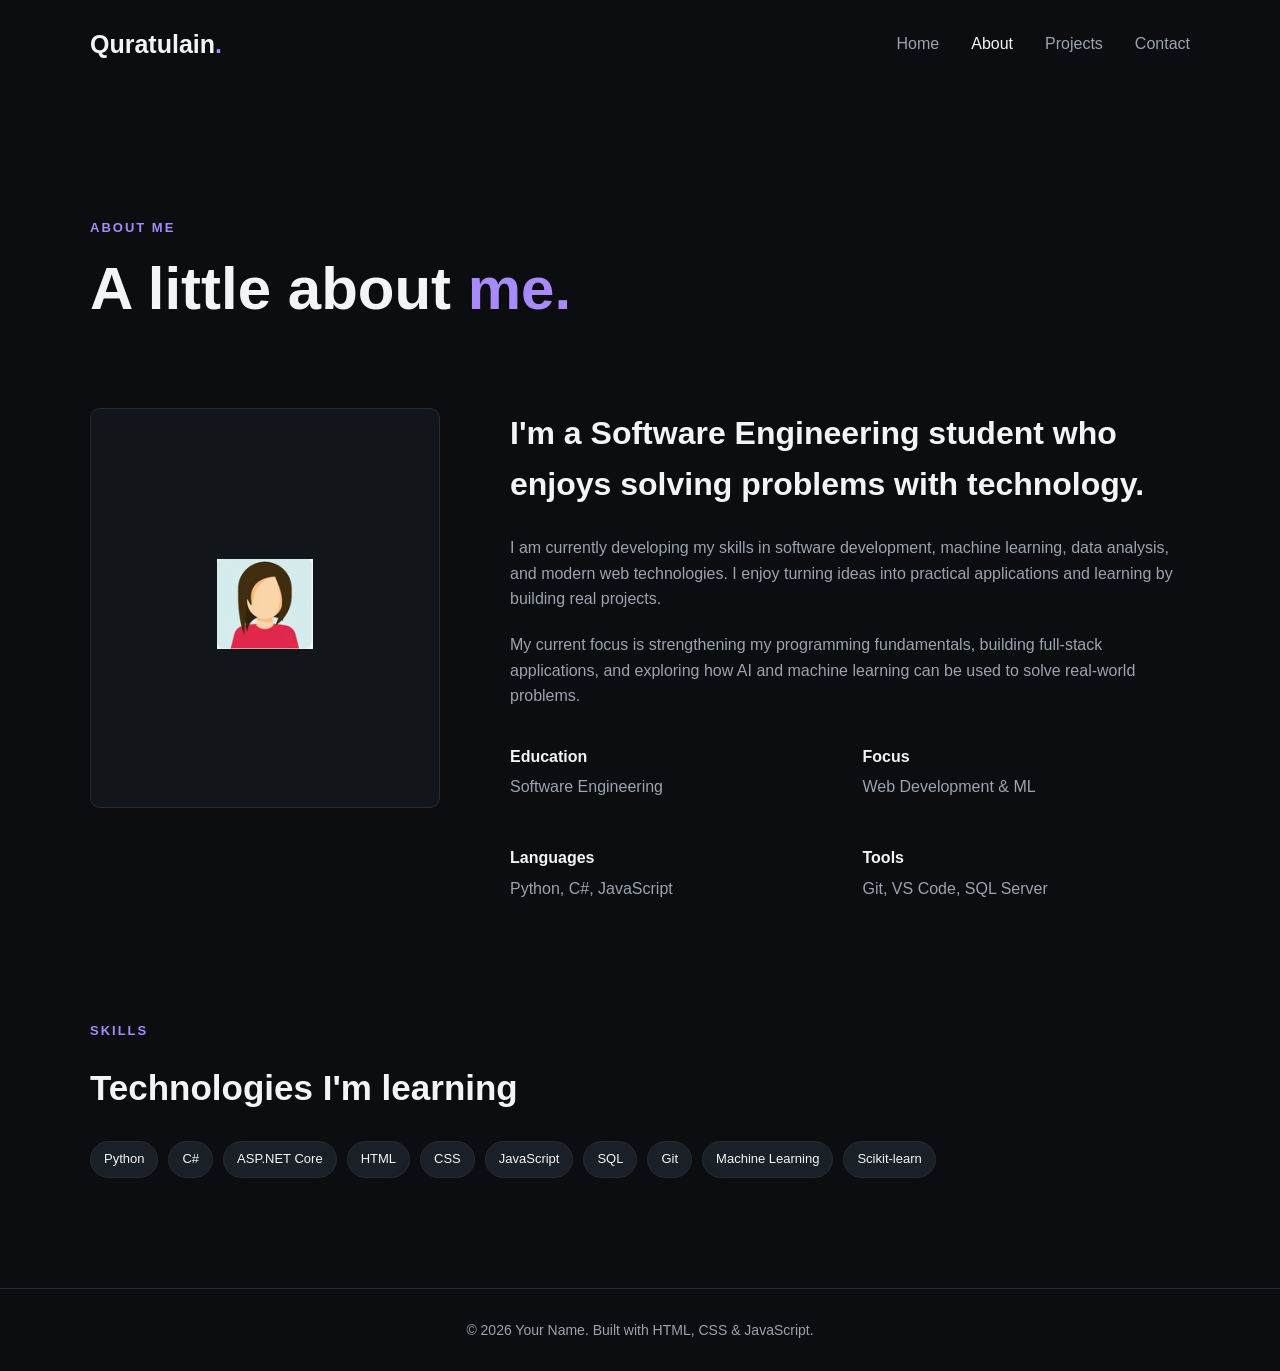
==== about.html @ 80bb2519 "Deployed Portfolio" ====
<!DOCTYPE html>
<html lang="en">
<head>
    <meta charset="UTF-8">
    <meta name="viewport" content="width=device-width, initial-scale=1.0">
    <title>About | Quratulain</title>
    <link rel="stylesheet" href="css/style.css">
</head>

<body>

<header>
    <nav class="navbar">
        <a href="index.html" class="logo">Quratulain<span>.</span></a>

        <button class="menu-btn" id="menuBtn">☰</button>

        <ul class="nav-links" id="navLinks">
            <li><a href="index.html">Home</a></li>
            <li><a href="about.html" class="active">About</a></li>
            <li><a href="projects.html">Projects</a></li>
            <li><a href="contact.html">Contact</a></li>
        </ul>
    </nav>
</header>

<main>

<section class="page-header">
    <p class="eyebrow">ABOUT ME</p>
    <h1>A little about <span>me.</span></h1>
</section>

<section class="about-section">

    <div class="about-image">
        <div class="profile-placeholder">
           
            <span>
                <img src="images/profile.png" alt="Profile Picture">
            </span>
        </div>
    </div>

    <div class="about-content">

        <h2>I'm a Software Engineering student who enjoys solving problems with technology.</h2>

        <p>
            I am currently developing my skills in software development,
            machine learning, data analysis, and modern web technologies.
            I enjoy turning ideas into practical applications and learning
            by building real projects.
        </p>

        <p>
            My current focus is strengthening my programming fundamentals,
            building full-stack applications, and exploring how AI and
            machine learning can be used to solve real-world problems.
        </p>

        <div class="info-grid">
            <div>
                <strong>Education</strong>
                <p>Software Engineering</p>
            </div>

            <div>
                <strong>Focus</strong>
                <p>Web Development & ML</p>
            </div>

            <div>
                <strong>Languages</strong>
                <p>Python, C#, JavaScript</p>
            </div>

            <div>
                <strong>Tools</strong>
                <p>Git, VS Code, SQL Server</p>
            </div>
        </div>

    </div>

</section>

<section class="skills-section">

    <p class="eyebrow">SKILLS</p>
    <h2>Technologies I'm learning</h2>

    <div class="tags">
        <span>Python</span>
        <span>C#</span>
        <span>ASP.NET Core</span>
        <span>HTML</span>
        <span>CSS</span>
        <span>JavaScript</span>
        <span>SQL</span>
        <span>Git</span>
        <span>Machine Learning</span>
        <span>Scikit-learn</span>
    </div>

</section>

</main>

<footer>
    <p>© 2026 Your Name. Built with HTML, CSS & JavaScript.</p>
</footer>

<script src="js/script.js"></script>
</body>
</html>
---- css/style.css ----
* {
    margin: 0;
    padding: 0;
    box-sizing: border-box;
}

:root {
    --bg: #0b0d10;
    --surface: #12161b;
    --surface-light: #1a2027;
    --text: #f3f4f6;
    --muted: #9ca3af;
    --accent: #8b5cf6;
    --accent-light: #a78bfa;
    --border: #252b33;
}

html {
    scroll-behavior: smooth;
}

body {
    font-family: Arial, Helvetica, sans-serif;
    background: var(--bg);
    color: var(--text);
    line-height: 1.6;
}

a {
    color: inherit;
    text-decoration: none;
}

.navbar {
    max-width: 1150px;
    margin: auto;
    padding: 24px 25px;

    display: flex;
    justify-content: space-between;
    align-items: center;
}

.logo {
    font-size: 25px;
    font-weight: 700;
}

.logo span,
h1 span {
    color: var(--accent-light);
}

.nav-links {
    display: flex;
    gap: 32px;
    list-style: none;
}

.nav-links a {
    color: var(--muted);
    transition: 0.3s;
}

.nav-links a:hover,
.nav-links a.active {
    color: var(--text);
}

.menu-btn {
    display: none;
    background: none;
    border: none;
    color: white;
    font-size: 25px;
    cursor: pointer;
}

main {
    max-width: 1150px;
    margin: auto;
    padding: 40px 25px 80px;
}

.hero {
    min-height: 650px;

    display: grid;
    grid-template-columns: 1.1fr 0.9fr;
    gap: 70px;
    align-items: center;
}

.eyebrow {
    color: var(--accent-light);
    font-size: 13px;
    font-weight: bold;
    letter-spacing: 2px;
    margin-bottom: 18px;
}

h1 {
    font-size: clamp(48px, 7vw, 82px);
    line-height: 1.05;
    margin-bottom: 28px;
}

.hero-text {
    max-width: 600px;
    color: var(--muted);
    font-size: 18px;
    margin-bottom: 35px;
}

.hero-buttons {
    display: flex;
    gap: 15px;
}

.btn {
    display: inline-block;
    padding: 13px 22px;
    border-radius: 7px;
    border: 1px solid var(--border);
    transition: 0.3s;
    cursor: pointer;
}

.primary {
    background: var(--accent);
    border-color: var(--accent);
    color: white;
}

.primary:hover {
    background: var(--accent-light);
}

.secondary {
    background: transparent;
}

.secondary:hover {
    background: var(--surface-light);
}

.code-window {
    background: var(--surface);
    border: 1px solid var(--border);
    border-radius: 12px;
    overflow: hidden;
    box-shadow: 0 25px 80px rgba(0, 0, 0, 0.4);
}

.window-top {
    height: 45px;
    border-bottom: 1px solid var(--border);
    display: flex;
    align-items: center;
    gap: 7px;
    padding-left: 15px;
}

.window-top span {
    width: 10px;
    height: 10px;
    border-radius: 50%;
    background: #555;
}

pre {
    padding: 28px;
    overflow-x: auto;
}

code {
    color: #d1d5db;
    font-family: Consolas, monospace;
}

.skills-preview {
    padding: 80px 0;
}

.skill-grid {
    display: grid;
    grid-template-columns: repeat(3, 1fr);
    gap: 20px;
}

.skill-card {
    background: var(--surface);
    border: 1px solid var(--border);
    padding: 30px;
    border-radius: 10px;
}

.skill-card h3 {
    margin-bottom: 10px;
}

.skill-card p {
    color: var(--muted);
}

.page-header {
    padding: 90px 0 60px;
    max-width: 750px;
}

.page-header h1 {
    font-size: 60px;
}

.page-header > p:last-child {
    color: var(--muted);
    font-size: 18px;
}

.about-section {
    display: grid;
    grid-template-columns: 350px 1fr;
    gap: 70px;
    align-items: start;
}

.profile-placeholder {
    height: 400px;
    background: var(--surface);
    border: 1px solid var(--border);
    display: flex;
    align-items: center;
    justify-content: center;
    color: var(--muted);
    border-radius: 10px;
    text-align: center;
}

.about-content h2 {
    font-size: 32px;
    margin-bottom: 25px;
}

.about-content p {
    color: var(--muted);
    margin-bottom: 20px;
}

.info-grid {
    margin-top: 35px;
    display: grid;
    grid-template-columns: 1fr 1fr;
    gap: 25px;
}

.info-grid strong {
    color: var(--text);
}

.info-grid p {
    margin-top: 5px;
}

.skills-section {
    padding: 100px 0 30px;
}

.skills-section h2 {
    font-size: 35px;
    margin-bottom: 25px;
}

.tags {
    display: flex;
    flex-wrap: wrap;
    gap: 10px;
}

.tags span,
.project-tags span {
    background: var(--surface-light);
    border: 1px solid var(--border);
    padding: 7px 13px;
    border-radius: 20px;
    font-size: 13px;
}

.projects-grid {
    display: grid;
    grid-template-columns: repeat(2, 1fr);
    gap: 25px;
}

.project-card {
    background: var(--surface);
    border: 1px solid var(--border);
    border-radius: 10px;
    overflow: hidden;
    transition: 0.3s;
}

.project-card:hover {
    transform: translateY(-5px);
}

.project-image {
    height: 240px;
    background: var(--surface-light);
    display: flex;
    align-items: center;
    justify-content: center;
    color: var(--muted);
    letter-spacing: 2px;
}

.project-content {
    padding: 28px;
}

.project-type {
    color: var(--accent-light);
    font-size: 12px;
    letter-spacing: 1.5px;
    font-weight: bold;
}

.project-content h2 {
    margin: 10px 0;
}

.project-content > p:not(.project-type) {
    color: var(--muted);
}

.project-tags {
    display: flex;
    gap: 7px;
    flex-wrap: wrap;
    margin: 20px 0;
}

.project-link {
    color: var(--accent-light);
    font-weight: bold;
}

.contact-section {
    display: grid;
    grid-template-columns: 0.8fr 1.2fr;
    gap: 80px;
}

.contact-info h2 {
    font-size: 35px;
    margin-bottom: 20px;
}

.contact-info > p {
    color: var(--muted);
    margin-bottom: 35px;
}

.contact-item {
    border-top: 1px solid var(--border);
    padding: 20px 0;
}

.contact-item p {
    color: var(--muted);
}

.contact-form {
    display: flex;
    flex-direction: column;
    gap: 10px;
}

.contact-form label {
    margin-top: 12px;
}

.contact-form input,
.contact-form textarea {
    background: var(--surface);
    border: 1px solid var(--border);
    border-radius: 7px;
    padding: 14px;
    color: white;
    font: inherit;
}

.contact-form textarea {
    resize: vertical;
}

.contact-form button {
    margin-top: 20px;
    width: fit-content;
}

#formMessage {
    color: var(--accent-light);
}

footer {
    border-top: 1px solid var(--border);
    text-align: center;
    padding: 30px 20px;
    color: var(--muted);
    font-size: 14px;
}


/* RESPONSIVE */

@media (max-width: 800px) {

    .menu-btn {
        display: block;
    }

    .nav-links {
        position: absolute;
        top: 75px;
        right: 20px;

        display: none;
        flex-direction: column;

        background: var(--surface);
        border: 1px solid var(--border);
        padding: 20px;
        border-radius: 8px;
        gap: 15px;
    }

    .nav-links.show {
        display: flex;
    }

    .hero {
        grid-template-columns: 1fr;
    }

    .skill-grid,
    .projects-grid {
        grid-template-columns: 1fr;
    }

    .about-section,
    .contact-section {
        grid-template-columns: 1fr;
    }

    .page-header h1 {
        font-size: 48px;
    }
}
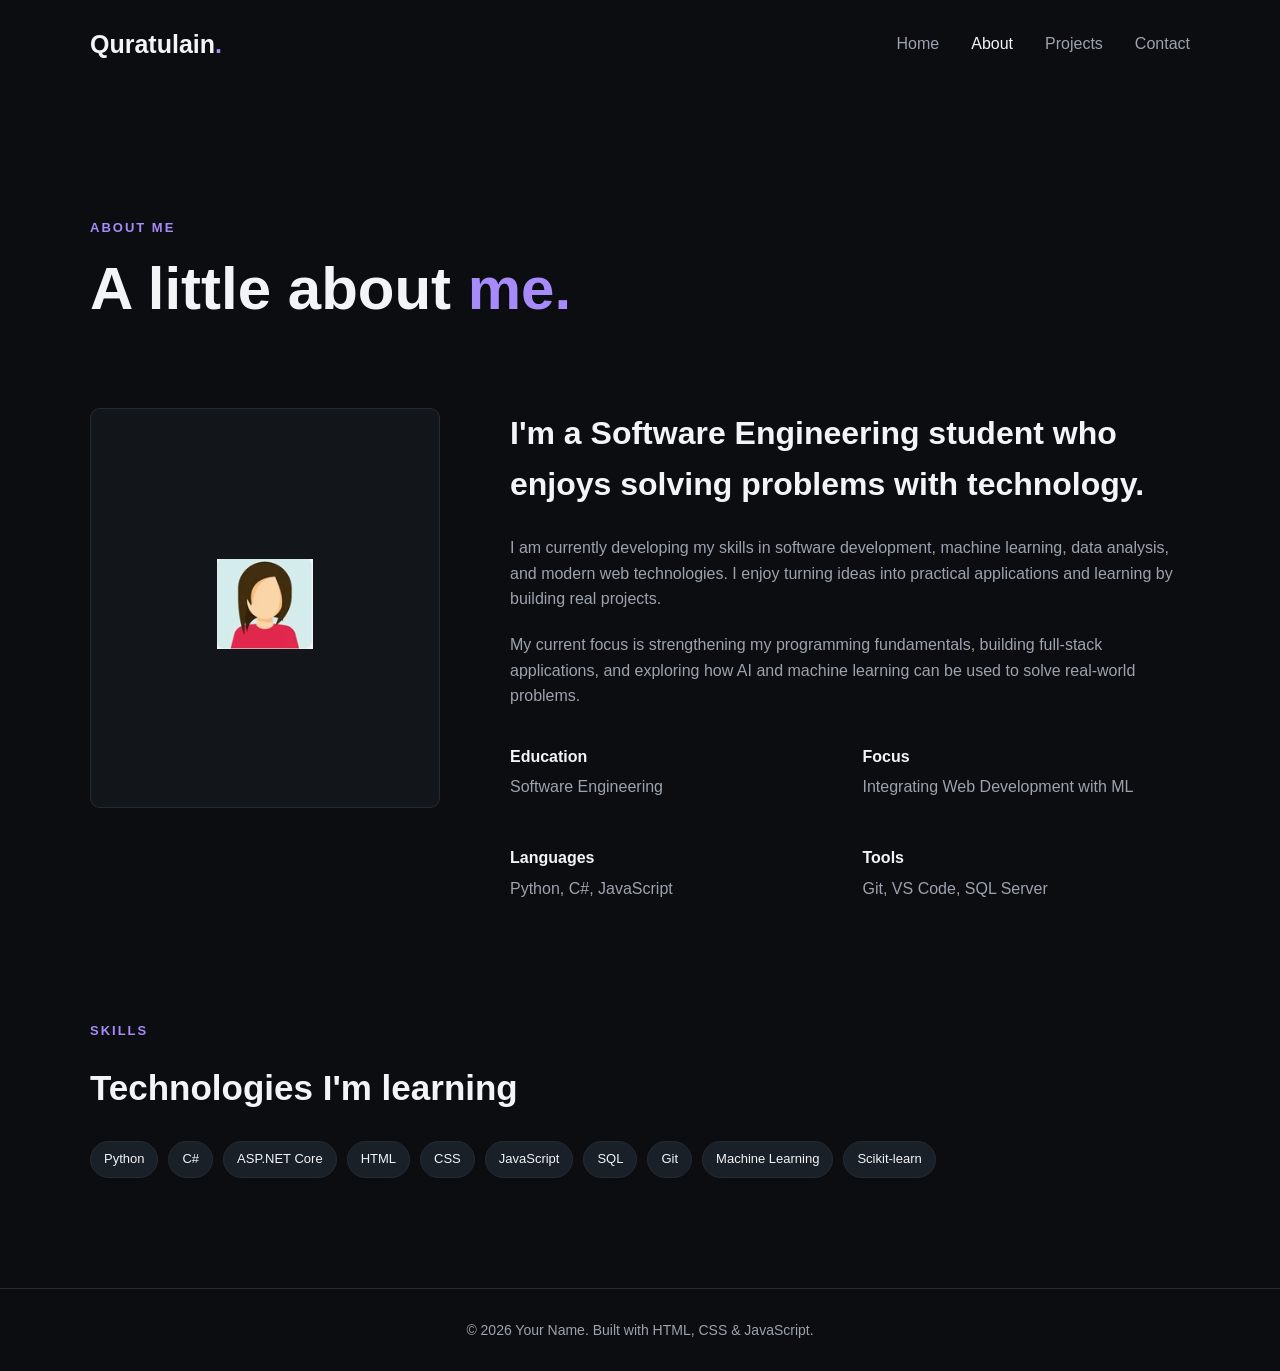
==== commit 07c18287: "Updating interest after feedback" ====
--- a/about.html
+++ b/about.html
@@ -67,7 +67,7 @@
 
             <div>
                 <strong>Focus</strong>
-                <p>Web Development & ML</p>
+                <p>Integrating Web Development with ML</p>
             </div>
 
             <div>
--- a/css/style.css
+++ b/css/style.css
@@ -455,4 +455,91 @@
     .page-header h1 {
         font-size: 48px;
     }
+    /* RESPONSIVE */
+
+    @media (max-width: 800px) {
+
+    .navbar {
+        padding: 18px 20px;
+    }
+
+    .menu-btn {
+        display: block;
+    }
+
+    .nav-links {
+        position: absolute;
+        top: 70px;
+        right: 20px;
+        z-index: 100;
+
+        display: none;
+        flex-direction: column;
+
+        background: var(--surface);
+        border: 1px solid var(--border);
+        padding: 20px;
+        border-radius: 8px;
+        gap: 15px;
+    }
+
+    .nav-links.show {
+        display: flex;
+    }
+
+    main {
+        padding: 30px 20px 60px;
+    }
+
+    .hero {
+        grid-template-columns: 1fr;
+        gap: 40px;
+        min-height: auto;
+        padding: 50px 0;
+    }
+
+    h1 {
+        font-size: clamp(40px, 12vw, 60px);
+    }
+
+    .hero-text {
+        font-size: 16px;
+    }
+
+    .hero-buttons {
+        flex-wrap: wrap;
+    }
+
+    .skill-grid,
+    .projects-grid {
+        grid-template-columns: 1fr;
+    }
+
+    .about-section,
+    .contact-section {
+        grid-template-columns: 1fr;
+        gap: 40px;
+    }
+
+    .page-header {
+        padding: 60px 0 40px;
+    }
+
+    .page-header h1 {
+        font-size: 48px;
+    }
+
+    .project-image {
+        height: 200px;
+    }
+
+    .project-content {
+        padding: 22px;
+    }
+
+    .contact-info h2,
+    .skills-section h2 {
+        font-size: 30px;
+    }
+}
 }
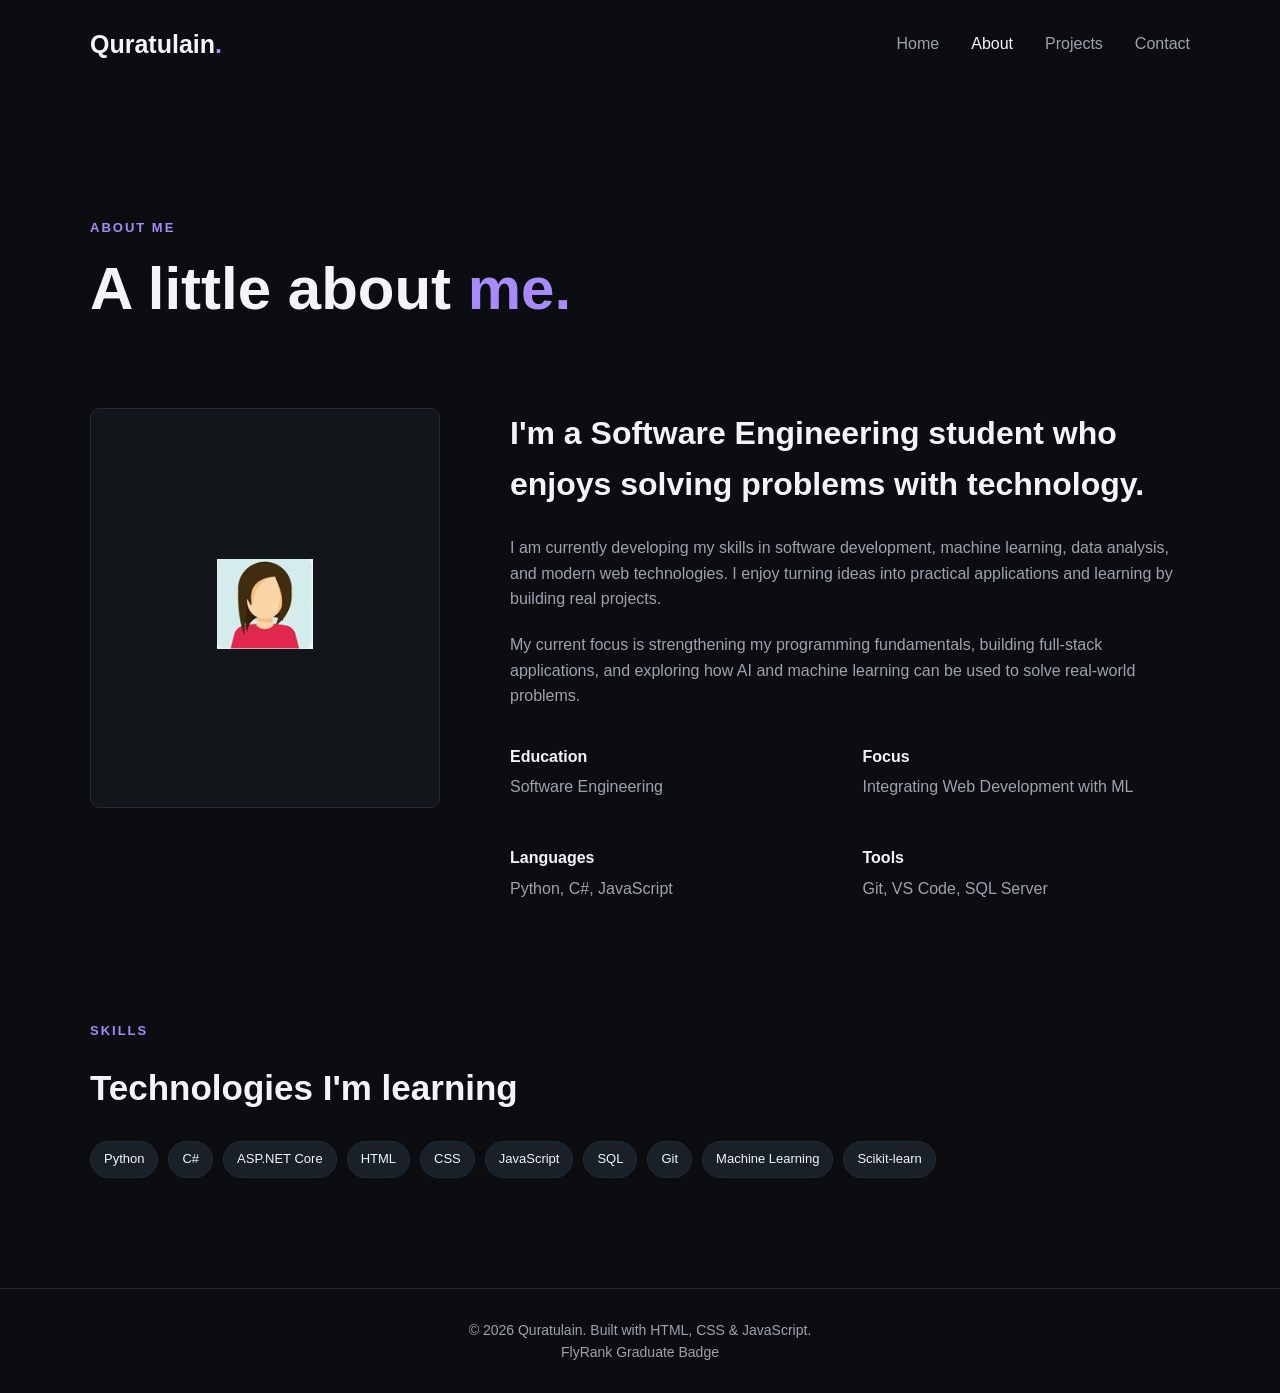
==== commit e2335187: "FlyRank Graduate Badge added" ====
--- a/about.html
+++ b/about.html
@@ -3,7 +3,15 @@
 <head>
     <meta charset="UTF-8">
     <meta name="viewport" content="width=device-width, initial-scale=1.0">
-    <title>About | Quratulain</title>
+    <title>Quratulain Azhar | Software Engineering Portfolio</title>
+    <meta
+        name="description"
+        content="Quratulain Azhar's portfolio showcasing software engineering, web development, and machine learning projects."
+    >
+    <meta
+        name="author"
+        content="Quratulain Azhar"
+    >
     <link rel="stylesheet" href="css/style.css">
 </head>
 
@@ -108,7 +116,10 @@
 </main>
 
 <footer>
-    <p>© 2026 Your Name. Built with HTML, CSS & JavaScript.</p>
+    <p>© 2026 Quratulain. Built with HTML, CSS & JavaScript.</p>
+    <!-- FlyRank Graduate Badge -->
+    <a href= "https://internship.flyrank.ai/verify?id=FR-D1-07CE7-5ED88&first_name=Quratulain"> FlyRank Graduate Badge
+    </a>
 </footer>
 
 <script src="js/script.js"></script>
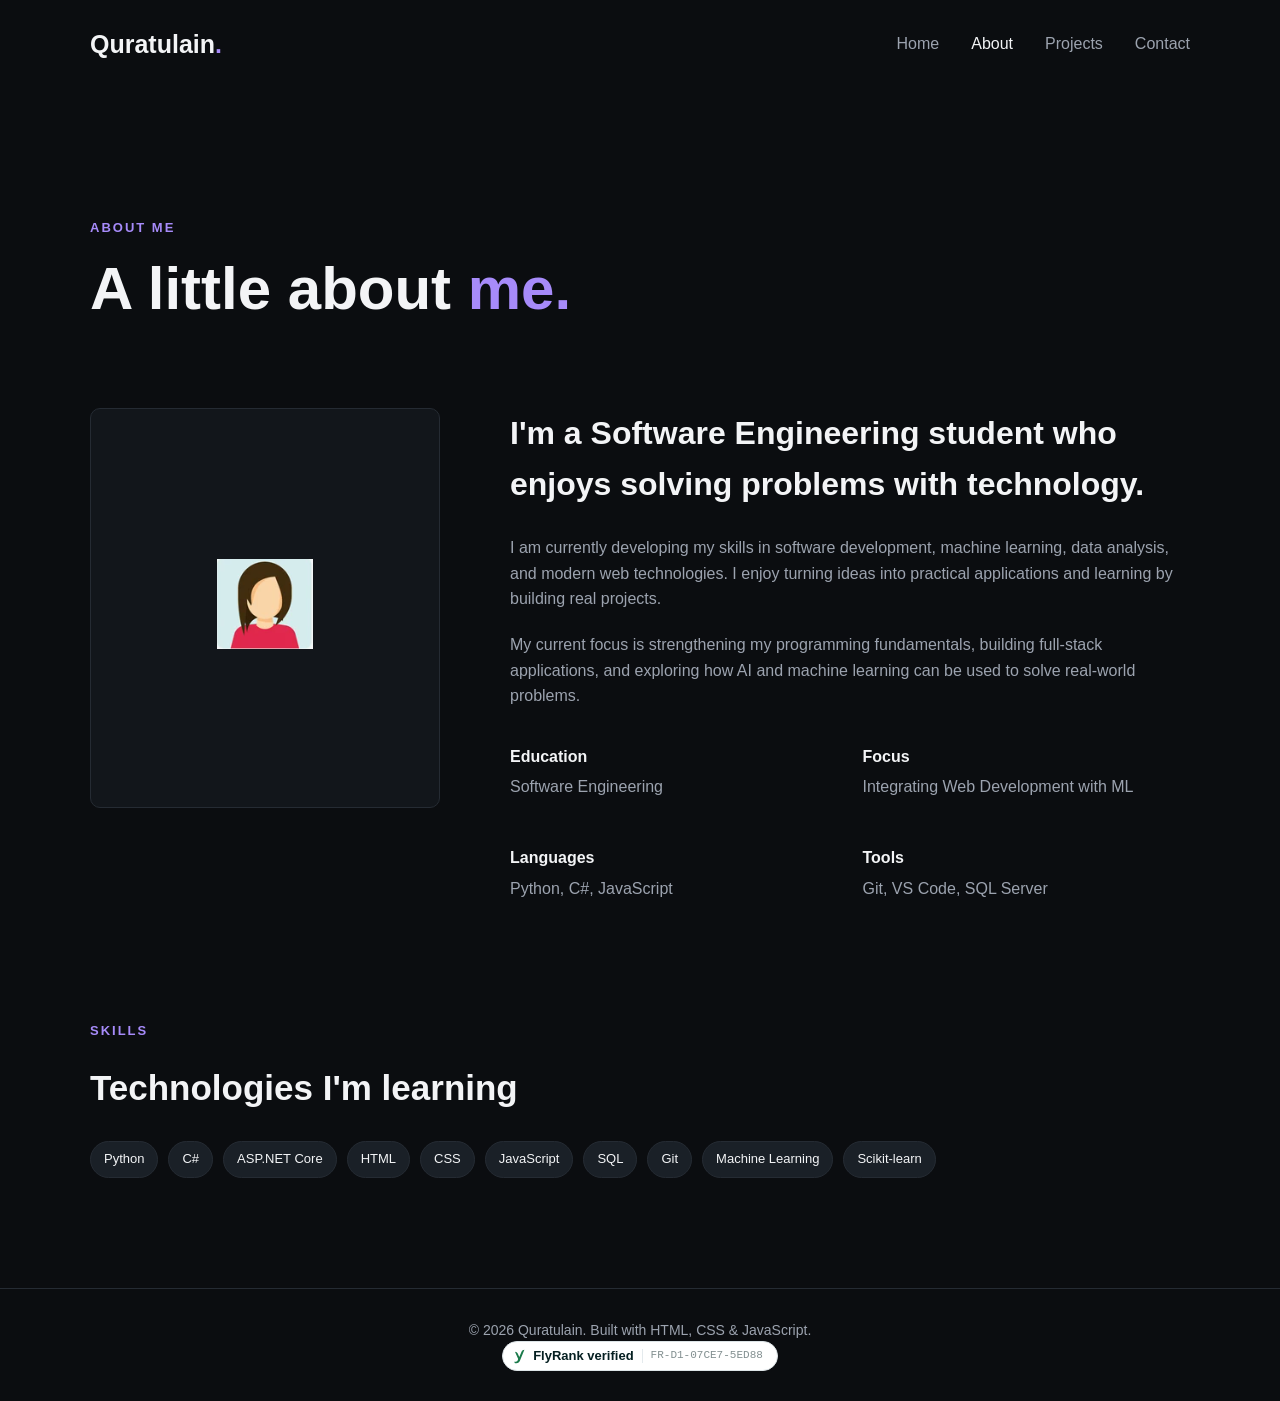
==== commit 3d5f4f5f: "FlyRank badge added" ====
--- a/about.html
+++ b/about.html
@@ -118,10 +118,17 @@
 <footer>
     <p>© 2026 Quratulain. Built with HTML, CSS & JavaScript.</p>
     <!-- FlyRank Graduate Badge -->
-    <a href= "https://internship.flyrank.ai/verify?id=FR-D1-07CE7-5ED88&first_name=Quratulain"> FlyRank Graduate Badge
+    <a href= "https://internship.flyrank.ai/verify?id=FR-D1-07CE7-5ED88&first_name=Quratulain"
+    target="_blank" rel="noopener noreferrer"
+   aria-label="Verify Quratulain Azhar's FlyRank AI Internship credential FR-D1-07CE7-5ED88" style="box-sizing:border-box;margin:0;padding:0;border:0;background:none;text-decoration:none;font-family:-apple-system,BlinkMacSystemFont,'Segoe UI',Roboto,Helvetica,Arial,sans-serif;font-style:normal;line-height:1.25;text-transform:none;float:none;-webkit-font-smoothing:antialiased;display:inline-flex;align-items:center;gap:8px;padding:6px 14px 6px 11px;background:#FFFFFF;border:1px solid #DDE4E7;border-radius:9999px;vertical-align:middle;white-space:nowrap">
+    <svg width="11" height="15" viewBox="26 18 44 60" fill="none" xmlns="http://www.w3.org/2000/svg" aria-hidden="true" focusable="false" style="display:block;flex:none;opacity:1;transform:none;max-width:none"><path d="M28.2354 74.2202V67.9039C29.6419 68.4369 31.3724 68.7055 33.4311 68.7055C35.3235 68.7055 36.8153 68.2396 37.8979 67.3079C38.9805 66.3762 39.9566 64.8695 40.8218 62.792L42.6887 58.3139L29.8976 29.2879C35.0038 29.2879 39.6028 32.3307 41.5294 36.9893L47.0746 50.3985L56.0126 28.6038C57.9221 23.9452 62.5168 20.894 67.6187 20.894L50.0795 63.5936C48.4556 67.5933 46.5205 70.5102 44.2743 72.3484C42.0281 74.1867 39.1169 75.1058 35.5451 75.1058C32.6212 75.1058 30.1875 74.812 28.2354 74.2244V74.2202Z" fill="#1A7A4A" /></svg>
+    <span style="margin:0;padding:0;border:0;background:none;color:inherit;font-weight:400;font-style:normal;letter-spacing:normal;text-transform:none;text-decoration:none;white-space:normal;float:none;font-size:13px;font-weight:600;color:#051F21">FlyRank verified</span>
+    <span style="margin:0;padding:0;border:0;background:none;color:inherit;font-weight:400;font-style:normal;letter-spacing:normal;text-transform:none;text-decoration:none;white-space:normal;float:none;width:1px;height:14px;background:#E4EAED;flex:none"></span>
+    <span style="margin:0;padding:0;border:0;background:none;color:inherit;font-weight:400;font-style:normal;letter-spacing:normal;text-transform:none;text-decoration:none;white-space:normal;float:none;font-family:ui-monospace,SFMono-Regular,Menlo,Consolas,monospace;font-size:11px;color:rgba(5,31,33,0.5)">FR-D1-07CE7-5ED88</span>
     </a>
 </footer>
 
 <script src="js/script.js"></script>
 </body>
-</html>+</html>
+
